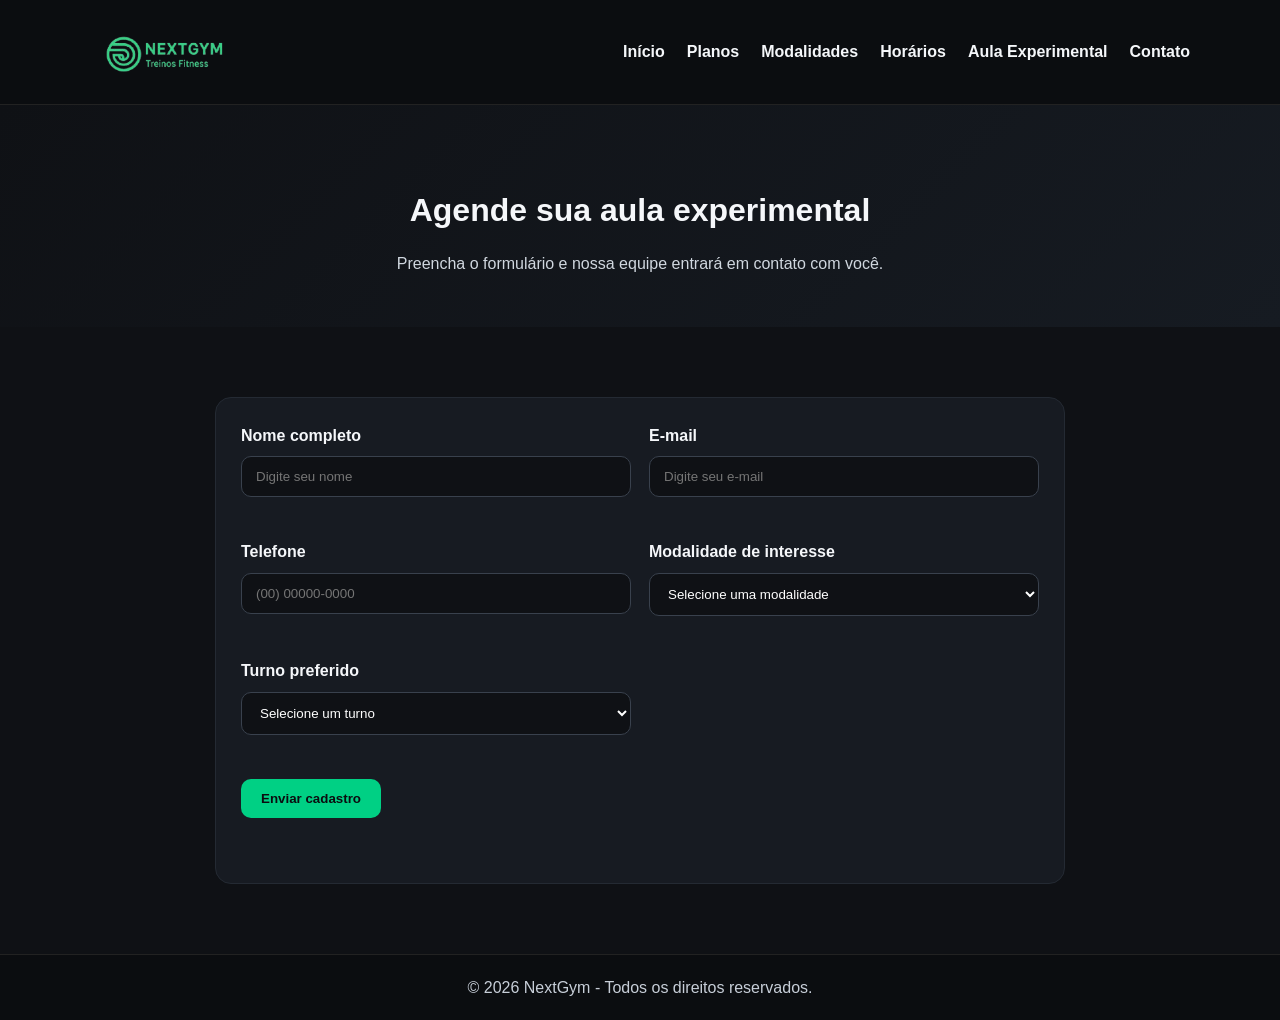
==== aula.html @ a6340ae6 "implementação de páginas separadas e reorganização da home" ====
<!DOCTYPE html>
<html lang="pt-BR">
<head>
  <meta charset="UTF-8" />
  <meta name="viewport" content="width=device-width, initial-scale=1.0" />
  <title>NextGym | Aula Experimental</title>
  <link rel="stylesheet" href="style.css" />
</head>
<body>
  <header class="header">
    <div class="container nav">
      <h1 class="logo">
        <a href="index.html"><img src="logo-nextgym.png" alt="NextGym Treinos Fitness" /></a>
      </h1>
      <button class="menu-toggle" id="menuToggle" aria-label="Abrir menu">☰</button>
      <nav id="navMenu">
        <ul class="nav-list">
          <li><a href="index.html">Início</a></li>
          <li><a href="planos.html">Planos</a></li>
          <li><a href="modalidades.html">Modalidades</a></li>
          <li><a href="horarios.html">Horários</a></li>
          <li><a href="aula.html">Aula Experimental</a></li>
          <li><a href="contato.html">Contato</a></li>
        </ul>
      </nav>
    </div>
  </header>

  <main>
    <section class="page-hero">
      <div class="container">
        <h2 class="section-title">Agende sua aula experimental</h2>
        <p>Preencha o formulário e nossa equipe entrará em contato com você.</p>
      </div>
    </section>

    <section class="trial">
      <div class="container">
        <form id="trialForm" novalidate>
          <div class="form-grid">
            <div class="form-group">
              <label for="name">Nome completo</label>
              <input type="text" id="name" name="name" placeholder="Digite seu nome" />
              <small class="error-message"></small>
            </div>

            <div class="form-group">
              <label for="email">E-mail</label>
              <input type="email" id="email" name="email" placeholder="Digite seu e-mail" />
              <small class="error-message"></small>
            </div>

            <div class="form-group">
              <label for="phone">Telefone</label>
              <input type="tel" id="phone" name="phone" placeholder="(00) 00000-0000" />
              <small class="error-message"></small>
            </div>

            <div class="form-group">
              <label for="modality">Modalidade de interesse</label>
              <select id="modality" name="modality">
                <option value="">Selecione uma modalidade</option>
                <option value="Musculação">Musculação</option>
                <option value="Funcional">Funcional</option>
                <option value="Spinning">Spinning</option>
                <option value="Zumba">Zumba</option>
              </select>
              <small class="error-message"></small>
            </div>

            <div class="form-group">
              <label for="shift">Turno preferido</label>
              <select id="shift" name="shift">
                <option value="">Selecione um turno</option>
                <option value="Manhã">Manhã</option>
                <option value="Tarde">Tarde</option>
                <option value="Noite">Noite</option>
              </select>
              <small class="error-message"></small>
            </div>
          </div>

          <button type="submit" class="btn primary submit-btn" id="submitBtn">
            Enviar cadastro
          </button>

          <p class="form-status" id="formStatus" aria-live="polite"></p>
        </form>
      </div>
    </section>
  </main>

  <footer class="footer">
    <div class="container">
      <p>© 2026 NextGym - Todos os direitos reservados.</p>
    </div>
  </footer>

  <script src="script.js"></script>
</body>
</html>
---- style.css ----
* {
  margin: 0;
  padding: 0;
  box-sizing: border-box;
}

html {
  scroll-behavior: smooth;
}

body {
  font-family: Arial, Helvetica, sans-serif;
  line-height: 1.6;
  background-color: #0f1115;
  color: #f5f7fa;
}

.container {
  width: min(1100px, 90%);
  margin: 0 auto;
}

.header {
  background: #0b0d10;
  position: sticky;
  top: 0;
  z-index: 1000;
  border-bottom: 1px solid #222;
}

.nav {
  display: flex;
  justify-content: space-between;
  align-items: center;
  padding: 18px 0;
  position: relative;
}

.logo {
  line-height: 0;
}

.logo a {
  display: inline-flex;
  align-items: center;
  text-decoration: none;
}

.logo img {
  width: auto;
  height: 68px;
  display: block;
}

.nav-list {
  display: flex;
  list-style: none;
  gap: 22px;
}

.nav-list a {
  color: #f5f7fa;
  text-decoration: none;
  font-weight: bold;
  transition: 0.3s;
}

.nav-list a:hover {
  color: #00d084;
}

.menu-toggle {
  display: none;
  background: transparent;
  border: none;
  color: white;
  font-size: 1.7rem;
  cursor: pointer;
}

.hero {
  padding: 90px 0;
  background: linear-gradient(135deg, #0f1115, #161b22);
}

.tag {
  color: #00d084;
  font-weight: bold;
  margin-bottom: 10px;
}

.hero h2 {
  font-size: 2.7rem;
  max-width: 700px;
  margin-bottom: 20px;
}

.hero-text {
  max-width: 650px;
  margin-bottom: 28px;
  color: #d7dde5;
}

.hero-buttons {
  display: flex;
  gap: 14px;
  flex-wrap: wrap;
}

.btn {
  display: inline-block;
  padding: 12px 20px;
  border-radius: 10px;
  text-decoration: none;
  font-weight: bold;
  border: none;
  cursor: pointer;
  transition: 0.3s;
}

.btn.primary {
  background: #00d084;
  color: #0b0d10;
}

.btn.primary:hover {
  opacity: 0.9;
}

.btn.secondary {
  background: transparent;
  color: #ffffff;
  border: 1px solid #ffffff;
}

.btn.secondary:hover {
  background: #ffffff;
  color: #0b0d10;
}

section {
  padding: 70px 0;
}

.section-title {
  font-size: 2rem;
  margin-bottom: 15px;
  text-align: center;
}

.section-subtitle {
  text-align: center;
  color: #c7ced8;
  max-width: 700px;
  margin: 0 auto 30px;
}

.cards {
  display: grid;
  grid-template-columns: repeat(3, 1fr);
  gap: 20px;
}

.card,
.plan-card,
.schedule-item,
form {
  background: #171b22;
  border: 1px solid #242a33;
  border-radius: 16px;
}

.card {
  padding: 22px;
}

.card h3 {
  margin-bottom: 10px;
  color: #ffffff;
}

.card p {
  color: #d0d7df;
}

.plans .cards {
  align-items: stretch;
}

.plan-card {
  padding: 25px;
  position: relative;
}

.plan-card h3 {
  font-size: 1.5rem;
  margin-bottom: 10px;
}

.price {
  font-size: 2rem;
  font-weight: bold;
  margin-bottom: 15px;
  color: #00d084;
}

.price span {
  font-size: 1rem;
  color: #d0d7df;
}

.plan-card ul {
  list-style: none;
  margin-bottom: 20px;
}

.plan-card li {
  margin-bottom: 8px;
  color: #d0d7df;
}

.featured {
  border: 2px solid #00d084;
}

.badge {
  display: inline-block;
  background: #00d084;
  color: #0b0d10;
  font-size: 0.8rem;
  font-weight: bold;
  padding: 6px 10px;
  border-radius: 999px;
  margin-bottom: 12px;
}

.filters {
  display: flex;
  gap: 10px;
  flex-wrap: wrap;
  justify-content: center;
  margin-bottom: 25px;
}

.filter-btn {
  padding: 10px 16px;
  border-radius: 999px;
  border: 1px solid #2d3440;
  background: #171b22;
  color: #f5f7fa;
  cursor: pointer;
  transition: 0.3s;
}

.filter-btn.active,
.filter-btn:hover {
  background: #00d084;
  color: #0b0d10;
  border-color: #00d084;
}

.schedule-list {
  display: grid;
  gap: 16px;
}

.schedule-item {
  padding: 18px 20px;
  display: flex;
  justify-content: space-between;
  gap: 20px;
  flex-wrap: wrap;
}

.empty-message {
  text-align: center;
  margin-top: 20px;
  color: #ffb3b3;
  font-weight: bold;
}

.hidden {
  display: none;
}

form {
  max-width: 850px;
  margin: 0 auto;
  padding: 25px;
}

.form-grid {
  display: grid;
  grid-template-columns: repeat(2, 1fr);
  gap: 18px;
}

.form-group {
  display: flex;
  flex-direction: column;
}

.form-group label {
  margin-bottom: 8px;
  font-weight: bold;
}

.form-group input,
.form-group select {
  padding: 12px 14px;
  border-radius: 10px;
  border: 1px solid #39414d;
  background: #0f1115;
  color: #ffffff;
  outline: none;
}

.form-group input:focus,
.form-group select:focus {
  border-color: #00d084;
}

.error {
  border-color: #ff6b6b !important;
}

.error-message {
  color: #ff8f8f;
  margin-top: 6px;
  min-height: 18px;
  font-size: 0.9rem;
}

.submit-btn {
  margin-top: 20px;
}

.form-status {
  margin-top: 16px;
  font-weight: bold;
  min-height: 24px;
}

.success {
  color: #7dffb7;
}

.failure {
  color: #ff8f8f;
}

.footer {
  background: #0b0d10;
  padding: 20px 0;
  text-align: center;
  border-top: 1px solid #222;
  color: #c7ced8;
}

@media (max-width: 900px) {
  .cards,
  .form-grid {
    grid-template-columns: 1fr 1fr;
  }

  .hero h2 {
    font-size: 2.2rem;
  }

  .container {
    width: min(1100px, 92%);
  }
}

@media (max-width: 860px) {
  .menu-toggle {
    display: block;
  }

  nav {
    position: absolute;
    top: calc(100% + 12px);
    left: 0;
    right: 0;
    background: #171b22;
    border: 1px solid #2a313b;
    border-radius: 12px;
    padding: 18px;
    display: none;
    width: 100%;
  }

  nav.show {
    display: block;
  }

  .nav-list {
    flex-direction: column;
    gap: 12px;
  }

  .nav-list a {
    display: block;
  }

  .hero {
    padding: 72px 0;
  }

  .hero h2 {
    font-size: 2rem;
  }

  .hero-text {
    max-width: 100%;
  }

  .cards {
    grid-template-columns: 1fr 1fr;
  }

  .form-grid {
    grid-template-columns: 1fr;
  }

  .schedule-item {
    align-items: flex-start;
  }
}

@media (max-width: 640px) {
  section {
    padding: 56px 0;
  }

  .container {
    width: min(1100px, 94%);
  }

  .cards,
  .form-grid {
    grid-template-columns: 1fr;
  }

  .logo {
    max-width: calc(100% - 72px);
  }

  .logo img {
    height: 54px;
  }

  .hero h2 {
    font-size: 1.75rem;
  }

  .section-title {
    font-size: 1.65rem;
  }

  .hero-buttons {
    flex-direction: column;
    align-items: stretch;
  }

  .hero-buttons .btn,
  .submit-btn {
    width: 100%;
    text-align: center;
  }

  .filters {
    justify-content: flex-start;
    flex-wrap: nowrap;
    overflow-x: auto;
    padding-bottom: 6px;
    scrollbar-width: thin;
  }

  .filter-btn {
    white-space: nowrap;
  }

  .card,
  .plan-card,
  form {
    padding: 20px;
  }

  .schedule-item {
    flex-direction: column;
  }
}

.page-hero {
  padding: 80px 0 50px;
  background: linear-gradient(135deg, #0f1115, #161b22);
  text-align: center;
}

.page-hero p {
  max-width: 700px;
  margin: 10px auto 0;
  color: #d0d7df;
}

.info-grid {
  display: grid;
  grid-template-columns: repeat(2, 1fr);
  gap: 20px;
}

.highlight-box {
  background: #171b22;
  border: 1px solid #242a33;
  border-radius: 16px;
  padding: 24px;
}

.highlight-box h3 {
  margin-bottom: 10px;
}

.testimonials {
  background: #12161c;
}

.testimonial-card {
  background: #171b22;
  border: 1px solid #242a33;
  border-radius: 16px;
  padding: 22px;
}

.testimonial-card p {
  color: #d0d7df;
  margin-bottom: 12px;
}

.testimonial-card strong {
  color: #00d084;
}

.table-wrapper {
  overflow-x: auto;
}

.schedule-table {
  width: 100%;
  border-collapse: collapse;
  background: #171b22;
  border: 1px solid #242a33;
  border-radius: 16px;
  overflow: hidden;
}

.schedule-table th,
.schedule-table td {
  padding: 16px;
  border-bottom: 1px solid #242a33;
  text-align: left;
}

.schedule-table th {
  background: #11151b;
  color: #00d084;
}

.cta-section {
  text-align: center;
  background: linear-gradient(135deg, #11151b, #171b22);
}

.cta-section p {
  max-width: 700px;
  margin: 0 auto 24px;
  color: #d0d7df;
}

@media (max-width: 700px) {
  .info-grid {
    grid-template-columns: 1fr;
  }
}
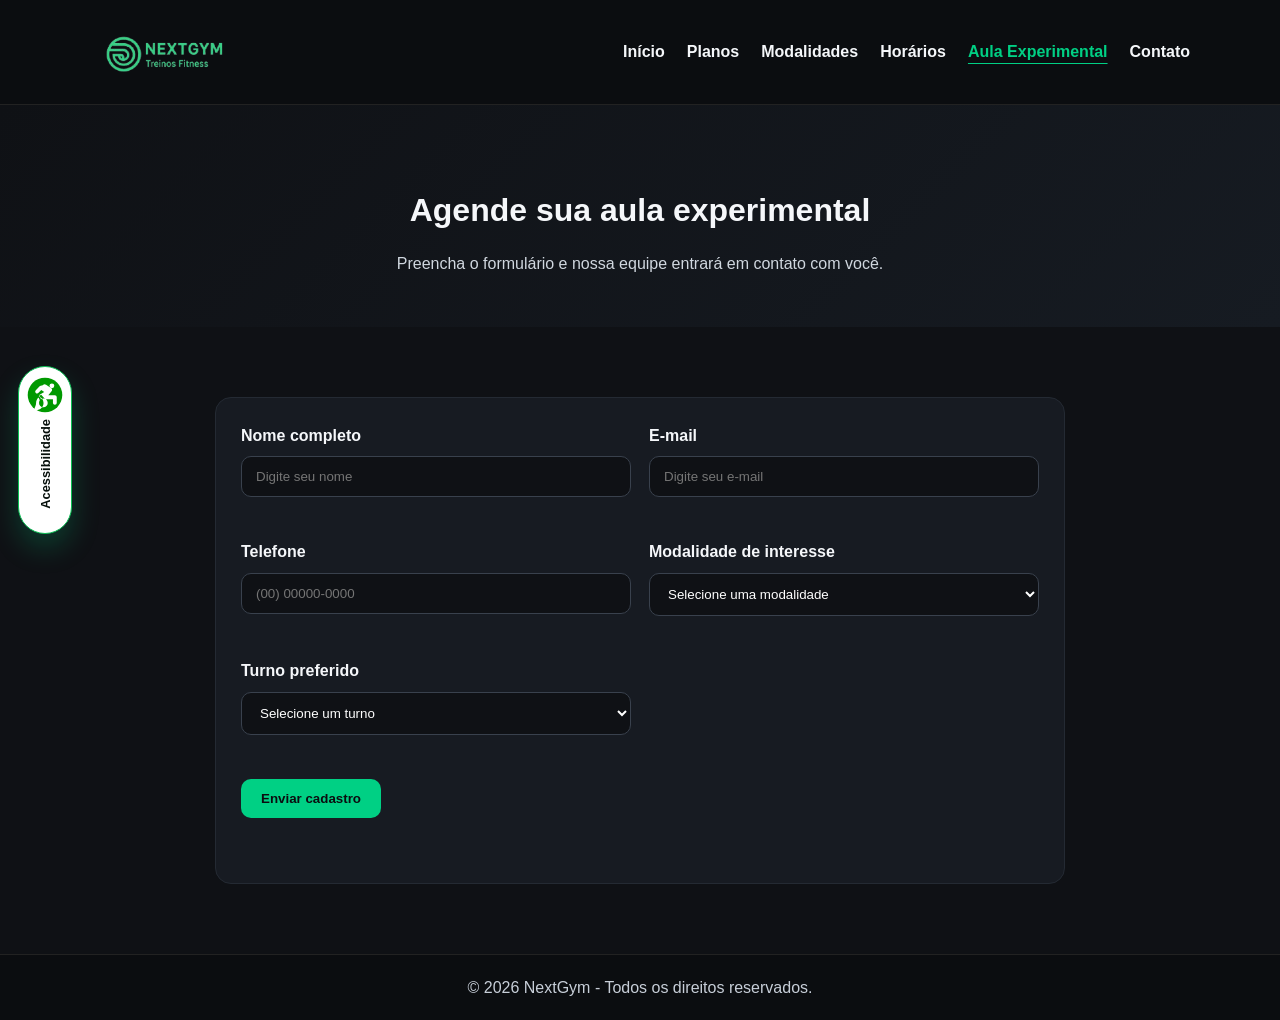
==== commit bf4351dd: "git commit -m "docs: organiza acessibilidade e avaliacao heuristica"" ====
--- a/aula.html
+++ b/aula.html
@@ -4,16 +4,17 @@
   <meta charset="UTF-8" />
   <meta name="viewport" content="width=device-width, initial-scale=1.0" />
   <title>NextGym | Aula Experimental</title>
-  <link rel="stylesheet" href="style.css" />
+  <link rel="stylesheet" href="css/style.css" />
 </head>
 <body>
+  <a class="skip-link" href="#conteudo">Pular para o conteudo principal</a>
   <header class="header">
     <div class="container nav">
       <h1 class="logo">
-        <a href="index.html"><img src="logo-nextgym.png" alt="NextGym Treinos Fitness" /></a>
+        <a href="index.html"><img src="img/logo-nextgym.png" alt="NextGym Treinos Fitness" /></a>
       </h1>
-      <button class="menu-toggle" id="menuToggle" aria-label="Abrir menu">☰</button>
-      <nav id="navMenu">
+      <button class="menu-toggle" id="menuToggle" aria-label="Abrir menu" aria-controls="navMenu" aria-expanded="false">☰</button>
+      <nav id="navMenu" aria-label="Menu principal">
         <ul class="nav-list">
           <li><a href="index.html">Início</a></li>
           <li><a href="planos.html">Planos</a></li>
@@ -26,7 +27,7 @@
     </div>
   </header>
 
-  <main>
+  <main id="conteudo">
     <section class="page-hero">
       <div class="container">
         <h2 class="section-title">Agende sua aula experimental</h2>
@@ -40,43 +41,43 @@
           <div class="form-grid">
             <div class="form-group">
               <label for="name">Nome completo</label>
-              <input type="text" id="name" name="name" placeholder="Digite seu nome" />
-              <small class="error-message"></small>
+              <input type="text" id="name" name="name" placeholder="Digite seu nome" aria-describedby="nameError" aria-invalid="false" autocomplete="name" />
+              <small class="error-message" id="nameError"></small>
             </div>
 
             <div class="form-group">
               <label for="email">E-mail</label>
-              <input type="email" id="email" name="email" placeholder="Digite seu e-mail" />
-              <small class="error-message"></small>
+              <input type="email" id="email" name="email" placeholder="Digite seu e-mail" aria-describedby="emailError" aria-invalid="false" autocomplete="email" />
+              <small class="error-message" id="emailError"></small>
             </div>
 
             <div class="form-group">
               <label for="phone">Telefone</label>
-              <input type="tel" id="phone" name="phone" placeholder="(00) 00000-0000" />
-              <small class="error-message"></small>
+              <input type="tel" id="phone" name="phone" placeholder="(00) 00000-0000" aria-describedby="phoneError" aria-invalid="false" autocomplete="tel" />
+              <small class="error-message" id="phoneError"></small>
             </div>
 
             <div class="form-group">
               <label for="modality">Modalidade de interesse</label>
-              <select id="modality" name="modality">
+              <select id="modality" name="modality" aria-describedby="modalityError" aria-invalid="false">
                 <option value="">Selecione uma modalidade</option>
                 <option value="Musculação">Musculação</option>
                 <option value="Funcional">Funcional</option>
                 <option value="Spinning">Spinning</option>
                 <option value="Zumba">Zumba</option>
               </select>
-              <small class="error-message"></small>
+              <small class="error-message" id="modalityError"></small>
             </div>
 
             <div class="form-group">
               <label for="shift">Turno preferido</label>
-              <select id="shift" name="shift">
+              <select id="shift" name="shift" aria-describedby="shiftError" aria-invalid="false">
                 <option value="">Selecione um turno</option>
                 <option value="Manhã">Manhã</option>
                 <option value="Tarde">Tarde</option>
                 <option value="Noite">Noite</option>
               </select>
-              <small class="error-message"></small>
+              <small class="error-message" id="shiftError"></small>
             </div>
           </div>
 
@@ -84,7 +85,7 @@
             Enviar cadastro
           </button>
 
-          <p class="form-status" id="formStatus" aria-live="polite"></p>
+          <p class="form-status" id="formStatus" aria-live="assertive"></p>
         </form>
       </div>
     </section>
@@ -96,6 +97,18 @@
     </div>
   </footer>
 
-  <script src="script.js"></script>
+  <div vw class="enabled">
+    <div vw-access-button class="active"></div>
+    <div vw-plugin-wrapper>
+      <div class="vw-plugin-top-wrapper"></div>
+    </div>
+  </div>
+  <script src="https://vlibras.gov.br/app/vlibras-plugin.js"></script>
+  <script>
+    if (window.VLibras) {
+      new window.VLibras.Widget("https://vlibras.gov.br/app");
+    }
+  </script>
+  <script src="js/script.js"></script>
 </body>
-</html>+</html>
--- a/css/style.css
+++ b/css/style.css
@@ -0,0 +1,877 @@
+* {
+  margin: 0;
+  padding: 0;
+  box-sizing: border-box;
+}
+
+html {
+  scroll-behavior: smooth;
+}
+
+html.large-text {
+  font-size: 112.5%;
+}
+
+body {
+  font-family: Arial, Helvetica, sans-serif;
+  line-height: 1.6;
+  background-color: #0f1115;
+  color: #f5f7fa;
+}
+
+body.high-contrast {
+  background: #000000;
+  color: #ffffff;
+}
+
+body.high-contrast .header,
+body.high-contrast .footer,
+body.high-contrast .card,
+body.high-contrast .plan-card,
+body.high-contrast .schedule-item,
+body.high-contrast form,
+body.high-contrast .highlight-box,
+body.high-contrast .testimonial-card,
+body.high-contrast .accessibility-panel,
+body.high-contrast .page-hero,
+body.high-contrast .hero,
+body.high-contrast .cta-section {
+  background: #000000;
+  border-color: #ffffff;
+}
+
+body.high-contrast a,
+body.high-contrast .tag,
+body.high-contrast .price,
+body.high-contrast .testimonial-card strong,
+body.high-contrast .schedule-table th {
+  color: #ffff00;
+}
+
+body.reduced-motion *,
+body.reduced-motion *::before,
+body.reduced-motion *::after {
+  scroll-behavior: auto !important;
+  transition: none !important;
+  animation: none !important;
+}
+
+@media (prefers-reduced-motion: reduce) {
+  *,
+  *::before,
+  *::after {
+    scroll-behavior: auto !important;
+    transition: none !important;
+    animation: none !important;
+  }
+}
+
+.container {
+  width: min(1100px, 90%);
+  margin: 0 auto;
+}
+
+.skip-link {
+  position: absolute;
+  left: 16px;
+  top: -120px;
+  z-index: 2000;
+  background: #00d084;
+  color: #0b0d10;
+  padding: 10px 14px;
+  border-radius: 8px;
+  font-weight: bold;
+  text-decoration: none;
+}
+
+.skip-link:focus {
+  top: 16px;
+}
+
+a:focus-visible,
+button:focus-visible,
+input:focus-visible,
+select:focus-visible {
+  outline: 3px solid #ffd166;
+  outline-offset: 4px;
+}
+
+.header {
+  background: #0b0d10;
+  position: sticky;
+  top: 0;
+  z-index: 1000;
+  border-bottom: 1px solid #222;
+}
+
+.nav {
+  display: flex;
+  justify-content: space-between;
+  align-items: center;
+  padding: 18px 0;
+  position: relative;
+}
+
+.logo {
+  line-height: 0;
+}
+
+.logo a {
+  display: inline-flex;
+  align-items: center;
+  text-decoration: none;
+}
+
+.logo img {
+  width: auto;
+  height: 68px;
+  display: block;
+}
+
+.nav-list {
+  display: flex;
+  list-style: none;
+  gap: 22px;
+}
+
+.nav-list a {
+  color: #f5f7fa;
+  text-decoration: none;
+  font-weight: bold;
+  transition: 0.3s;
+}
+
+.nav-list a:hover {
+  color: #00d084;
+}
+
+.nav-list a[aria-current="page"] {
+  color: #00d084;
+  text-decoration: underline;
+  text-underline-offset: 6px;
+}
+
+.menu-toggle {
+  display: none;
+  background: transparent;
+  border: none;
+  color: white;
+  font-size: 1.7rem;
+  cursor: pointer;
+}
+
+.hero {
+  padding: 90px 0;
+  background: linear-gradient(135deg, #0f1115, #161b22);
+}
+
+.tag {
+  color: #00d084;
+  font-weight: bold;
+  margin-bottom: 10px;
+}
+
+.hero h2 {
+  font-size: 2.7rem;
+  max-width: 700px;
+  margin-bottom: 20px;
+}
+
+.hero-text {
+  max-width: 650px;
+  margin-bottom: 28px;
+  color: #d7dde5;
+}
+
+.hero-buttons {
+  display: flex;
+  gap: 14px;
+  flex-wrap: wrap;
+}
+
+.btn {
+  display: inline-block;
+  padding: 12px 20px;
+  border-radius: 10px;
+  text-decoration: none;
+  font-weight: bold;
+  border: none;
+  cursor: pointer;
+  transition: 0.3s;
+}
+
+.btn.primary {
+  background: #00d084;
+  color: #0b0d10;
+}
+
+.btn.primary:hover {
+  opacity: 0.9;
+}
+
+.btn.secondary {
+  background: transparent;
+  color: #ffffff;
+  border: 1px solid #ffffff;
+}
+
+.btn.secondary:hover {
+  background: #ffffff;
+  color: #0b0d10;
+}
+
+section {
+  padding: 70px 0;
+}
+
+.section-title {
+  font-size: 2rem;
+  margin-bottom: 15px;
+  text-align: center;
+}
+
+.section-subtitle {
+  text-align: center;
+  color: #c7ced8;
+  max-width: 700px;
+  margin: 0 auto 30px;
+}
+
+.cards {
+  display: grid;
+  grid-template-columns: repeat(3, 1fr);
+  gap: 20px;
+}
+
+.card,
+.plan-card,
+.schedule-item,
+form {
+  background: #171b22;
+  border: 1px solid #242a33;
+  border-radius: 16px;
+}
+
+.card {
+  padding: 22px;
+}
+
+.card h3 {
+  margin-bottom: 10px;
+  color: #ffffff;
+}
+
+.card p {
+  color: #d0d7df;
+}
+
+.plans .cards {
+  align-items: stretch;
+}
+
+.plan-card {
+  padding: 25px;
+  position: relative;
+}
+
+.plan-card h3 {
+  font-size: 1.5rem;
+  margin-bottom: 10px;
+}
+
+.price {
+  font-size: 2rem;
+  font-weight: bold;
+  margin-bottom: 15px;
+  color: #00d084;
+}
+
+.price span {
+  font-size: 1rem;
+  color: #d0d7df;
+}
+
+.plan-card ul {
+  list-style: none;
+  margin-bottom: 20px;
+}
+
+.plan-card li {
+  margin-bottom: 8px;
+  color: #d0d7df;
+}
+
+.featured {
+  border: 2px solid #00d084;
+}
+
+.badge {
+  display: inline-block;
+  background: #00d084;
+  color: #0b0d10;
+  font-size: 0.8rem;
+  font-weight: bold;
+  padding: 6px 10px;
+  border-radius: 999px;
+  margin-bottom: 12px;
+}
+
+.filters {
+  display: flex;
+  gap: 10px;
+  flex-wrap: wrap;
+  justify-content: center;
+  margin-bottom: 25px;
+}
+
+.filter-btn {
+  padding: 10px 16px;
+  border-radius: 999px;
+  border: 1px solid #2d3440;
+  background: #171b22;
+  color: #f5f7fa;
+  cursor: pointer;
+  transition: 0.3s;
+}
+
+.filter-btn.active,
+.filter-btn:hover {
+  background: #00d084;
+  color: #0b0d10;
+  border-color: #00d084;
+}
+
+.schedule-list {
+  display: grid;
+  gap: 16px;
+}
+
+.schedule-item {
+  padding: 18px 20px;
+  display: flex;
+  justify-content: space-between;
+  gap: 20px;
+  flex-wrap: wrap;
+}
+
+.empty-message {
+  text-align: center;
+  margin-top: 20px;
+  color: #ffb3b3;
+  font-weight: bold;
+}
+
+.hidden {
+  display: none;
+}
+
+form {
+  max-width: 850px;
+  margin: 0 auto;
+  padding: 25px;
+}
+
+.form-grid {
+  display: grid;
+  grid-template-columns: repeat(2, 1fr);
+  gap: 18px;
+}
+
+.form-group {
+  display: flex;
+  flex-direction: column;
+}
+
+.form-group label {
+  margin-bottom: 8px;
+  font-weight: bold;
+}
+
+.form-group input,
+.form-group select {
+  padding: 12px 14px;
+  border-radius: 10px;
+  border: 1px solid #39414d;
+  background: #0f1115;
+  color: #ffffff;
+  outline: none;
+}
+
+.form-group input:focus,
+.form-group select:focus {
+  border-color: #00d084;
+}
+
+.error {
+  border-color: #ff6b6b !important;
+}
+
+.error-message {
+  color: #ff8f8f;
+  margin-top: 6px;
+  min-height: 18px;
+  font-size: 0.9rem;
+}
+
+.submit-btn {
+  margin-top: 20px;
+}
+
+.form-status {
+  margin-top: 16px;
+  font-weight: bold;
+  min-height: 24px;
+}
+
+.success {
+  color: #7dffb7;
+}
+
+.failure {
+  color: #ff8f8f;
+}
+
+.footer {
+  background: #0b0d10;
+  padding: 20px 0;
+  text-align: center;
+  border-top: 1px solid #222;
+  color: #c7ced8;
+}
+
+@media (max-width: 900px) {
+  .cards,
+  .form-grid {
+    grid-template-columns: 1fr 1fr;
+  }
+
+  .hero h2 {
+    font-size: 2.2rem;
+  }
+
+  .container {
+    width: min(1100px, 92%);
+  }
+}
+
+@media (max-width: 860px) {
+  .menu-toggle {
+    display: block;
+  }
+
+  nav {
+    position: absolute;
+    top: calc(100% + 12px);
+    left: 0;
+    right: 0;
+    background: #171b22;
+    border: 1px solid #2a313b;
+    border-radius: 12px;
+    padding: 18px;
+    display: none;
+    width: 100%;
+  }
+
+  nav.show {
+    display: block;
+  }
+
+  .nav-list {
+    flex-direction: column;
+    gap: 12px;
+  }
+
+  .nav-list a {
+    display: block;
+  }
+
+  .hero {
+    padding: 72px 0;
+  }
+
+  .hero h2 {
+    font-size: 2rem;
+  }
+
+  .hero-text {
+    max-width: 100%;
+  }
+
+  .cards {
+    grid-template-columns: 1fr 1fr;
+  }
+
+  .form-grid {
+    grid-template-columns: 1fr;
+  }
+
+  .schedule-item {
+    align-items: flex-start;
+  }
+}
+
+@media (max-width: 640px) {
+  section {
+    padding: 56px 0;
+  }
+
+  .container {
+    width: min(1100px, 94%);
+  }
+
+  .cards,
+  .form-grid {
+    grid-template-columns: 1fr;
+  }
+
+  .logo {
+    max-width: calc(100% - 72px);
+  }
+
+  .logo img {
+    height: 54px;
+  }
+
+  .hero h2 {
+    font-size: 1.75rem;
+  }
+
+  .section-title {
+    font-size: 1.65rem;
+  }
+
+  .hero-buttons {
+    flex-direction: column;
+    align-items: stretch;
+  }
+
+  .hero-buttons .btn,
+  .submit-btn {
+    width: 100%;
+    text-align: center;
+  }
+
+  .filters {
+    justify-content: flex-start;
+    flex-wrap: nowrap;
+    overflow-x: auto;
+    padding-bottom: 6px;
+    scrollbar-width: thin;
+  }
+
+  .filter-btn {
+    white-space: nowrap;
+  }
+
+  .card,
+  .plan-card,
+  form {
+    padding: 20px;
+  }
+
+  .schedule-item {
+    flex-direction: column;
+  }
+}
+
+.page-hero {
+  padding: 80px 0 50px;
+  background: linear-gradient(135deg, #0f1115, #161b22);
+  text-align: center;
+}
+
+.page-hero p {
+  max-width: 700px;
+  margin: 10px auto 0;
+  color: #d0d7df;
+}
+
+.info-grid {
+  display: grid;
+  grid-template-columns: repeat(2, 1fr);
+  gap: 20px;
+}
+
+.highlight-box {
+  background: #171b22;
+  border: 1px solid #242a33;
+  border-radius: 16px;
+  padding: 24px;
+}
+
+.highlight-box h3 {
+  margin-bottom: 10px;
+}
+
+.testimonials {
+  background: #12161c;
+}
+
+.testimonial-card {
+  background: #171b22;
+  border: 1px solid #242a33;
+  border-radius: 16px;
+  padding: 22px;
+}
+
+.testimonial-card p {
+  color: #d0d7df;
+  margin-bottom: 12px;
+}
+
+.testimonial-card strong {
+  color: #00d084;
+}
+
+.table-wrapper {
+  overflow-x: auto;
+}
+
+.schedule-table {
+  width: 100%;
+  border-collapse: collapse;
+  background: #171b22;
+  border: 1px solid #242a33;
+  border-radius: 16px;
+  overflow: hidden;
+}
+
+.schedule-table th,
+.schedule-table td {
+  padding: 16px;
+  border-bottom: 1px solid #242a33;
+  text-align: left;
+}
+
+.schedule-table th {
+  background: #11151b;
+  color: #00d084;
+}
+
+.cta-section {
+  text-align: center;
+  background: linear-gradient(135deg, #11151b, #171b22);
+}
+
+.cta-section p {
+  max-width: 700px;
+  margin: 0 auto 24px;
+  color: #d0d7df;
+}
+
+@media (max-width: 700px) {
+  .info-grid {
+    grid-template-columns: 1fr;
+  }
+}
+
+.modality-card {
+  text-align: center;
+  transition: transform 0.3s, box-shadow 0.3s;
+}
+
+.modality-card:hover {
+  transform: translateY(-6px);
+  box-shadow: 0 10px 24px rgba(0, 0, 0, 0.25);
+}
+
+.modality-fa-icon {
+  font-size: 3rem;
+  color: #00d084;
+  margin-bottom: 16px;
+}
+
+.accessibility-panel {
+  position: fixed;
+  left: 84px;
+  top: 50%;
+  transform: translateY(-50%) translateX(-18px);
+  z-index: 1500;
+  width: min(360px, calc(100vw - 112px));
+  background: #171b22;
+  border: 1px solid #39414d;
+  border-radius: 14px;
+  padding: 18px;
+  box-shadow: 0 22px 48px rgba(0, 0, 0, 0.45);
+  opacity: 0;
+  pointer-events: none;
+  transition: 0.25s ease;
+}
+
+.accessibility-panel.open {
+  opacity: 1;
+  pointer-events: auto;
+  transform: translateY(-50%) translateX(0);
+}
+
+.accessibility-trigger {
+  position: fixed;
+  left: 18px;
+  top: 50%;
+  transform: translateY(-50%);
+  z-index: 1501;
+  display: inline-flex;
+  flex-direction: column;
+  align-items: center;
+  gap: 6px;
+  width: 54px;
+  min-height: 168px;
+  padding: 10px 8px 12px;
+  border: 1px solid #0abf53;
+  border-radius: 999px;
+  background: #ffffff;
+  color: #07100c;
+  cursor: pointer;
+  font-weight: bold;
+  box-shadow: 0 14px 28px rgba(0, 208, 132, 0.22);
+}
+
+.accessibility-trigger img {
+  width: 36px;
+  height: 36px;
+  display: block;
+}
+
+.accessibility-trigger span:last-child {
+  writing-mode: vertical-rl;
+  transform: rotate(180deg);
+  font-size: 0.8rem;
+}
+
+.accessibility-panel-header {
+  display: flex;
+  justify-content: space-between;
+  align-items: flex-start;
+  gap: 16px;
+  margin-bottom: 16px;
+}
+
+.accessibility-kicker {
+  display: block;
+  color: #00d084;
+  font-size: 0.78rem;
+  font-weight: bold;
+  letter-spacing: 0.08em;
+  margin-bottom: 4px;
+  text-transform: uppercase;
+}
+
+.accessibility-close {
+  display: inline-flex;
+  align-items: center;
+  justify-content: center;
+  width: 34px;
+  height: 34px;
+  border: 1px solid #39414d;
+  border-radius: 50%;
+  background: #0f1115;
+  color: #ffffff;
+  cursor: pointer;
+  font-size: 1.25rem;
+  line-height: 1;
+  padding: 0;
+}
+
+.accessibility-panel h2 {
+  font-size: 1.12rem;
+}
+
+.accessibility-panel .panel-actions {
+  display: grid;
+  grid-template-columns: 1fr;
+  gap: 10px;
+}
+
+.accessibility-panel button {
+  border: 1px solid #4b5563;
+  border-radius: 10px;
+  background: #0f1115;
+  color: #ffffff;
+  cursor: pointer;
+  padding: 12px 14px;
+  text-align: left;
+}
+
+.accessibility-panel button[aria-pressed="true"] {
+  background: #00d084;
+  color: #0b0d10;
+  border-color: #00d084;
+}
+
+.accessibility-panel button strong,
+.accessibility-panel button span {
+  display: block;
+}
+
+.accessibility-panel button span {
+  color: #c7ced8;
+  font-size: 0.88rem;
+  margin-top: 2px;
+}
+
+.accessibility-panel button[aria-pressed="true"] span {
+  color: #143126;
+}
+
+.accessibility-note {
+  color: #d0d7df;
+  font-size: 0.92rem;
+  margin-top: 10px;
+}
+
+@media (max-width: 640px) {
+  .accessibility-trigger {
+    left: 12px;
+    top: auto;
+    bottom: 18px;
+    flex-direction: row;
+    width: auto;
+    min-height: 48px;
+    padding: 8px 14px 8px 10px;
+  }
+
+  .accessibility-trigger img {
+    width: 32px;
+    height: 32px;
+  }
+
+  .accessibility-trigger span:last-child {
+    writing-mode: horizontal-tb;
+    transform: none;
+  }
+
+  .accessibility-panel {
+    left: 12px;
+    right: 12px;
+    top: auto;
+    bottom: 78px;
+    width: auto;
+    transform: translateY(12px);
+  }
+
+  .accessibility-panel.open {
+    transform: translateY(0);
+  }
+}
+
+.checklist {
+  display: grid;
+  gap: 14px;
+  margin-top: 22px;
+}
+
+.checklist article {
+  background: #171b22;
+  border: 1px solid #242a33;
+  border-radius: 12px;
+  padding: 18px;
+}
+
+.checklist h3 {
+  color: #00d084;
+  margin-bottom: 6px;
+}
+
+.evaluation-table td:first-child {
+  font-weight: bold;
+}
